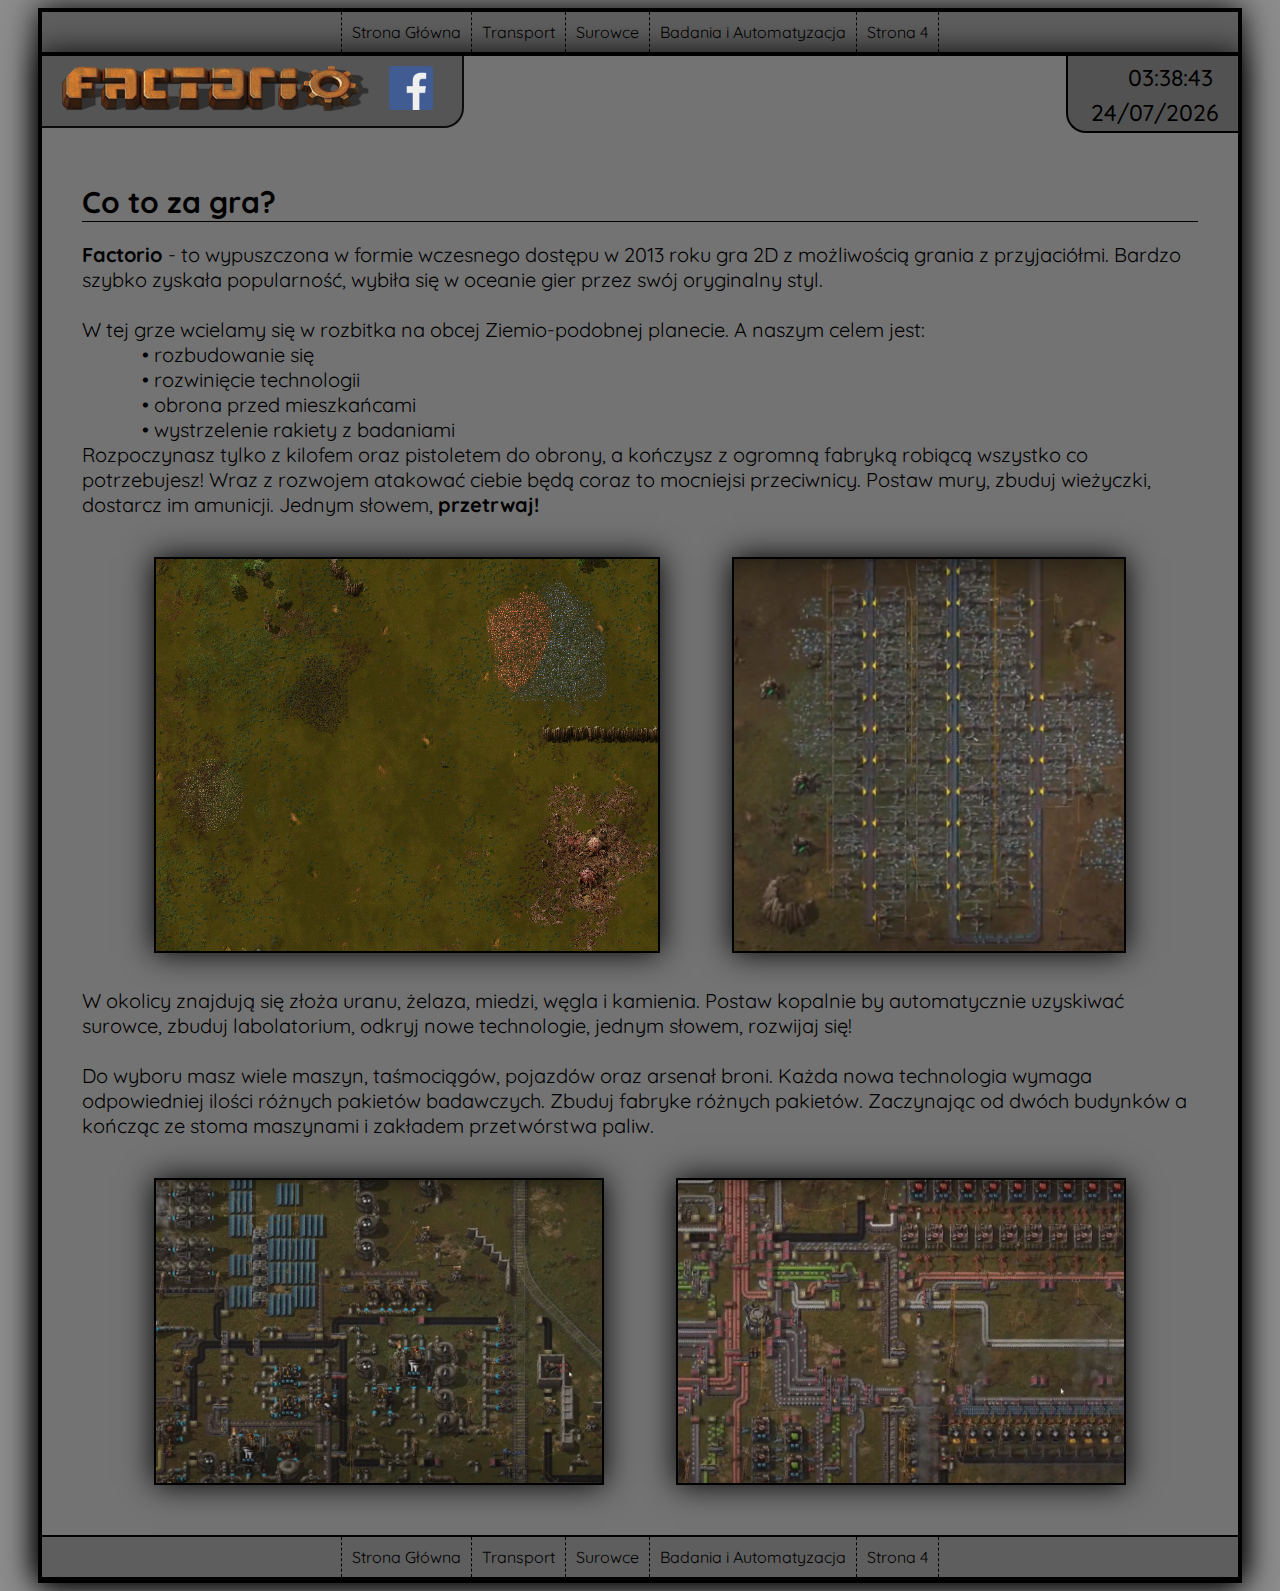
==== Factorioo/index.html @ d5df3753 "Factorioo" ====
<!DOCTYPE html>
<html lang="en">

<head>

  <meta charset="utf-8">
  <link rel="icon" href="/shared/factorio.png">
  <link rel="stylesheet" href="/shared/css.css" type="text/css" />
  <link rel="preconnect" href="https://fonts.gstatic.com">
  <link href="https://fonts.googleapis.com/css2?family=Advent+Pro&display=swap" rel="stylesheet">
  <link href="https://fonts.googleapis.com/css2?family=Quicksand:wght@500&display=swap" rel="stylesheet">
  <script src="/scripty/skrypty.js"></script>
  <title>
    Factopedia
  </title>
</head>

<body onload="zegarekjs();">
  <div id="wladca">
    <!-- <div id="invis"></div> -->
    <div id="obejmenu">
      <div id="menu">
        <!-- <div id="pusty"></div> -->
        <a href="./index.html">
          <div id="link1" class="option" draggable="false">Strona Główna</div>
        </a>
        <a href="./s1/s1.html">
          <div id="link2" class="option" draggable="false">Transport</div>
        </a>
        <a href="./s2/s2.html">
          <div id="link3" class="option" draggable="false">Surowce</div>
        </a>
        <a href="./s3/s3.html">
          <div id="link4" class="option" draggable="false">Badania i Automatyzacja</div>
        </a>
        <a href="./s4/s4.html">
          <div id="link5" class="option" draggable="false">Strona 4</div>
        </a>
        <div style="clear:both"> </div>
      </div>
    </div>

    <div id="container">

      <div id="tbarzegar">

        <div id="topbar">
          <div id="topbarl">
            <a href="https://www.factorio.com" draggable="false">
            <img src="./shared/factorio_logo.png" class="logopng" draggable="false"> </a>
          </div>
          <div id="topbarr">
            <a href="https://www.facebook.com/Factorio" draggable="false">
              <img src="./shared/facebooklogo.png" width=60% class="logopng" draggable="false"></a>
          </div>
        </div>

        <div id="zegar">
          <div id="zegarczas"></div>
          <div id="zegardata"></div>
        </div>

      </div>

      <div id="obejtekst">
        <div id="tresc">

          <h1> Co to za gra? </h1>
          <div id="tekstprzedg1">
          <b> Factorio </b>- to wypuszczona w formie
          wczesnego dostępu w 2013 roku gra 2D z możliwością grania z przyjaciółmi.
          Bardzo szybko zyskała popularność, wybiła się w oceanie gier przez
          swój oryginalny styl.

          <br><br>
          W tej grze wcielamy się w rozbitka na obcej
          Ziemio-podobnej planecie. A naszym celem jest: <br>
          <a class="listctzg">•</a> rozbudowanie się <br>
          <a class="listctzg">•</a> rozwinięcie technologii <br>
          <a class="listctzg">•</a> obrona przed mieszkańcami <br>
          <a class="listctzg">•</a> wystrzelenie rakiety z badaniami<br>
          Rozpoczynasz tylko z kilofem oraz pistoletem do obrony,
          a kończysz z ogromną fabryką robiącą wszystko co potrzebujesz!
          Wraz z rozwojem atakować ciebie będą coraz to mocniejsi przeciwnicy.
          Postaw mury, zbuduj wieżyczki, dostarcz im amunicji. Jednym słowem, <b> przetrwaj! </b>
        </div>

          <div id="galery1">
            <img src="/main/Mapa.png" class="mapapng" id="endgame1png" width="45%" draggable="false">
            <img src="./main/Mapa2.png" class="mapapng" id="endgame2png" width="35%" draggable="false">
          </div>
          <div id="tekstmieg1">

          W okolicy znajdują się złoża uranu, żelaza, miedzi, węgla i kamienia.
          Postaw kopalnie by automatycznie uzyskiwać surowce, zbuduj labolatorium,
          odkryj nowe technologie, jednym słowem, rozwijaj się!
          <br><br>
          Do wyboru masz wiele maszyn, taśmociągów, pojazdów oraz arsenał broni.
          Każda nowa technologia wymaga odpowiedniej ilości różnych pakietów badawczych.
          Zbuduj fabryke różnych pakietów. Zaczynając od dwóch budynków a kończąc ze stoma maszynami
          i zakładem przetwórstwa paliw.

        </div>
          <div id="galery1">
            <img src="./main/Endgame1.png" class="endgamegalerypng" id="endgame1png" width="40%" draggable="false">
            <img src="./main/Endgame2.png" class="endgamegalerypng" id="endgame2png" width="40%" draggable="false">
          </div>
          <br><br>

        </div>
      </div>
        <!-- <div id="sidebarR">
            <img class="obrazsbR" src="wiki1/wiki_ddl12.jpg">
            <div id="tekstsbR">
              Gwiazda jest niebieska <br>
            <b> Staty: </b><br>
              ostrość: 200 pkt <br>
              cięcie: 200 pkt <br>
            </div>
          </div> -->
      <!-- <div id="galery">
          <img src="player.png" class="playerpng" width=10%>
          <img src="enemy.png" class="enemypng" width=25%>
          <!-- <img src="" class="">
          <img src="" class=""> -->
      <div id="obejmenubot">
        <div id="menubot">
          <a href="./index.html">
            <div id="link1" class="optionbot">Strona Główna</div>
          </a>
          <a href="./s1/s1.html">
            <div id="link2" class="optionbot">Transport</div>
          </a>
          <a href="./s2/s2.html">
            <div id="link3" class="optionbot">Surowce</div>
          </a>
          <a href="./s3/s3.html">
            <div id="link4" class="optionbot">Badania i Automatyzacja</div>
          </a>
          <a href="./s4/s4.html">
            <div id="link5" class="optionbot">Strona 4</div>
          </a>
        </div>
      </div>
    </div>
  </div>
</body>

</html>
---- shared/css.css ----
body {
  background-color: #8C8C8C;
  font-family: Quicksand;
  transition: 0.6s;
  display: flex;
  justify-content: center;
  cursor: url("http://www.rw-designer.com/cursor-view/28782.png"), default;
}

#wladca {
  background-color: #737373;
  width: 1200px;
  border: 2px solid #000000;
  box-shadow: 0 0 30px #000000;
}

#container {
  transition: 0.6s;
  border: 2px solid #000000;
  box-shadow: 0 0 30px #000000;
}

#obejtekst {
  display: flex;
  align-content: space-between;
  flex-flow: wrap row;
  min-height: 100%;
}

#tresc {
  padding-right: 20px;
  padding-left: 20px;
  padding-top: 30px;
  font-size: 20px;
  color: black;
  margin-left: 20px;
  margin-right: 20px;
  text-align: left;
}

h1 {
  border-bottom: 1.5px solid #000000;
  font-size: 30px;
}

#obejmenu {}

#menu {
  justify-content: center;
  white-space: nowrap;
  background-color: #5E5E5E;
  transition: 0.6s linear;
  font-size: 30;
  color: #000000;
  border: 2px solid #000000;
  display: flex;
  /* margin-top: 20px; */
}

.option {
  transition: 0.6s;
  padding-left: 10px;
  padding-right: 10px;
  border: 1.5px #000000;
  border-style: hidden dashed hidden hidden;
  padding-bottom: 10px;
  padding-top: 10px;
  text-align: center;
}

.option:hover {
  cursor: url("http://www.rw-designer.com/cursor-view/28792.png"), pointer;
  background-color: #858585;
  box-shadow: 0 0 20px #858585;
  border-left: 1.5px dashed #000000;
  transform: scale(1.1, 1.1);
  text-transform: scale(1.6, 1.6);
  z-index: 3;
}

div#link1 {
  border-left: 1.5px dashed #000000;
}

.option:active {
  transition: 0.6s;
  background-color: #5E5E5E;
  user-select: none;
  cursor: grabbing;
  box-shadow: 2px 8px 40px #5E5E5E;
  transform: scale(1.05, 1.05);
}

#tbarzegar {
  display: flex;
  justify-content: space-between;
}

#zegar {
  cursor: url("http://www.rw-designer.com/cursor-view/28793.png"), auto;
  border-bottom-left-radius: 20px;
  background-color: #525252;
  height: 75px;
  width: 150px;
  border: 2px #000000;
  font-size: 23px;
  border-style: hidden hidden solid solid;
  display: flex;
  padding-right: 20px;
  flex-flow: row wrap;
  align-items: space-around;
  justify-content: flex-end;
}

#zegardata {
  height: 3ex;
  text-align: justify;
  font-weight: 500;
}

#zegarczas {
  font-weight: 500;
  text-align: justify;
  padding-right: 5px;
  padding-top: 7px;
  height: 3ex;
}

#topbar {
  border-bottom-right-radius: 20px;
  height: 70px;
  background-color: #525252;
  z-index: 2;
  opacity: 0.89;
  width: 420px;
  min-width: 420px;
  border: 2px #000000;
  border-style: hidden solid solid hidden;
  display: flex;
  justify-content: space-between;
}

#topbarl {
  padding-left: 20px;
}

#topbarr {
  padding-left: 20px;
}

#obejmenubot {
  z-index: 2;
}

#menubot {
  background-color: #5E5E5E;
  transition: 0.6s;
  font-size: 20;
  color: #000000;
  border: 2px #000000;
  border-style: solid hidden;
  display: flex;
  justify-content: center;
  align-content: flex-end;
}

.optionbot {
  transition: 0.6s;
  padding-left: 10px;
  padding-right: 10px;
  border: 1.5px #000000;
  border-style: hidden dashed hidden hidden;
  padding-bottom: 10px;
  padding-top: 10px;
  text-align: center;
}

.optionbot:hover {
  cursor: url("http://www.rw-designer.com/cursor-view/28792.png"), pointer;
  background-color: #858585;
  box-shadow: 0 0 20px #858585;
  border-left: 1.5px dashed #000000;
  transform: scale(1.1, 1.1);
  text-transform: scale(1.6, 1.6);
  z-index: 3;
}

div#link1 {
  border-left: 1.5px dashed #000000;
}

.optionbot:active {
  transition: 0.6s;
  background-color: #5E5E5E;
  user-select: none;
  cursor: grabbing;
  box-shadow: 2px 8px 40px #5E5E5E;
  transform: scale(1.05, 1.05);
}

.logopng {
  padding-top: 10px;
  transition: 0.6s;
}

.logopng:hover {
  transform: scale(1.1);
  cursor: url("http://www.rw-designer.com/cursor-view/28792.png"), pointer;
}

.listctzg {
  padding-left: 60px;
}


.mapapng {
  transition: 0.6s;
  border: 2px solid #000000;
  box-shadow: 0 0 30px #000000;
}

.mapapng:hover {
  transform: scale(1.5);
}

.mapapng:active {
  transform: scale(2);
}

#galery1 {
  display: flex;
  justify-content: space-evenly;
}

.endgamegalerypng {
  transition: 0.6s;
  border: 2px solid #000000;
  box-shadow: 0 0 30px #000000;
  z-index: 1;
}

#endgame1png:hover {
  transform: translate(30%, -20%) scale(1.2);
  z-index: 4
}

#endgame1png:active {
  transform: translate(30%, -20%) scale(1.5);
  z-index: 5
}

#endgame2png:hover {
  transform: translate(-30%, -20%) scale(1.2);
  z-index: 4
}

#endgame2png:active {
  transform: translate(-30%, -20%) scale(1.5);
  z-index: 5
}

#tekstprzedg1 {
  padding-bottom: 40px
}

#tekstmieg1 {
  padding-top: 35px;
  padding-bottom: 40px;
}

/* Koniec index.html */
/* s1.html */

h2 {
  text-decoration: underline;
}

.column {
  float: left;
  text-align: center;
  width: 15%;
  padding: 10px;
}

.column img {
  transition: 0.6s;
  border: 2px solid #000000;
  box-shadow: 0 0 30px #000000;
  margin-top: 10px;
  opacity: 0.8;
  cursor: pointer;
}

.column img:hover {
  transform: scale(1.1);
  opacity: 1;
}

.top {
  display:flex;
  justify-content: center;
}
.top:after {
  content: " ";
  display: table;
  clear: both;
}

.galerytransportfsimg {
  position: relative;
  display: block;
  text-align: center;
}

#fspng {
  height: 0;
  visibility: hidden;
  transition: 0.6s;
  width: 60%;
  border: 2px solid #000000;
  box-shadow: 0 0 30px #000000;
}

#tekstpng {
  position: relative;
  padding: 20px;
  margin-left: 15%;
  text-align: left;
}

#beltalt {
  visibility: hidden;
  height:0px;
}

#caralt {
  visibility: hidden;
  height:0px;
}

#trainalt {
  visibility: hidden;
  height:0px;
}

#dronalt {
  visibility: hidden;
  height:0px;
}

#tekstpfs {
  padding-left: 10%;
  padding-top: 30px;
  padding-bottom: 50px;
  display: flex;
  flex-flow: row wrap;
  align-content: center;
  width: auto;
}

.tekstpfs1 {
  padding-bottom:40px;
}
.Labgif1 {

}
.Labgif {
  transition: 0.6s;
  width: 60%;
  border: 2px solid #000000;
  box-shadow: 0 0 30px #000000;
  margin-left:20%;
}
.Labgif:hover {
  transform: scale(1.2);
}
.Labgif:active {

}
/* Koniec s1.html */
/* s2.html */

#galerys2 {
  padding-top: 20px;
  padding-left: 50px;
  justify-content: center;
  text-align:center;
}

#OreGif {
  transition: 0.6s;
  border: 2px solid #000000;
  box-shadow: 0 0 30px #000000;
}

.piecgif {
  text-align:center;
  transform: translate(0, -60px);
}


/* Koniec s2.html */
/* linki i scrollbar */
a:link {
  color: #000000;
  text-decoration: none;
}

a:visited {
  color: #000000;
  text-decoration: none;
}

a:hover {
  color: #000000;
  text-decoration: none;
}

a:active {
  color: #000000;
  text-decoration: none;
}

::-webkit-scrollbar {
  width: 8px;
  height: 8px;
}

::-webkit-scrollbar-button {
  width: 0px;
  height: 0px;
}

::-webkit-scrollbar-thumb {
  background: #000000;
  border: 0px none #ffffff;
  border-radius: 100px;
}

::-webkit-scrollbar-thumb:hover {
  background: #ffffff;
}

::-webkit-scrollbar-thumb:active {
  background: #000000;
}

::-webkit-scrollbar-track {
  background: #666666;
  border: 0px none #ffffff;
  border-radius: 6px;
}

::-webkit-scrollbar-track:hover {
  background: #666666;
}

::-webkit-scrollbar-track:active {
  background: #333333;
}

::-webkit-scrollbar-corner {
  background: transparent;
}
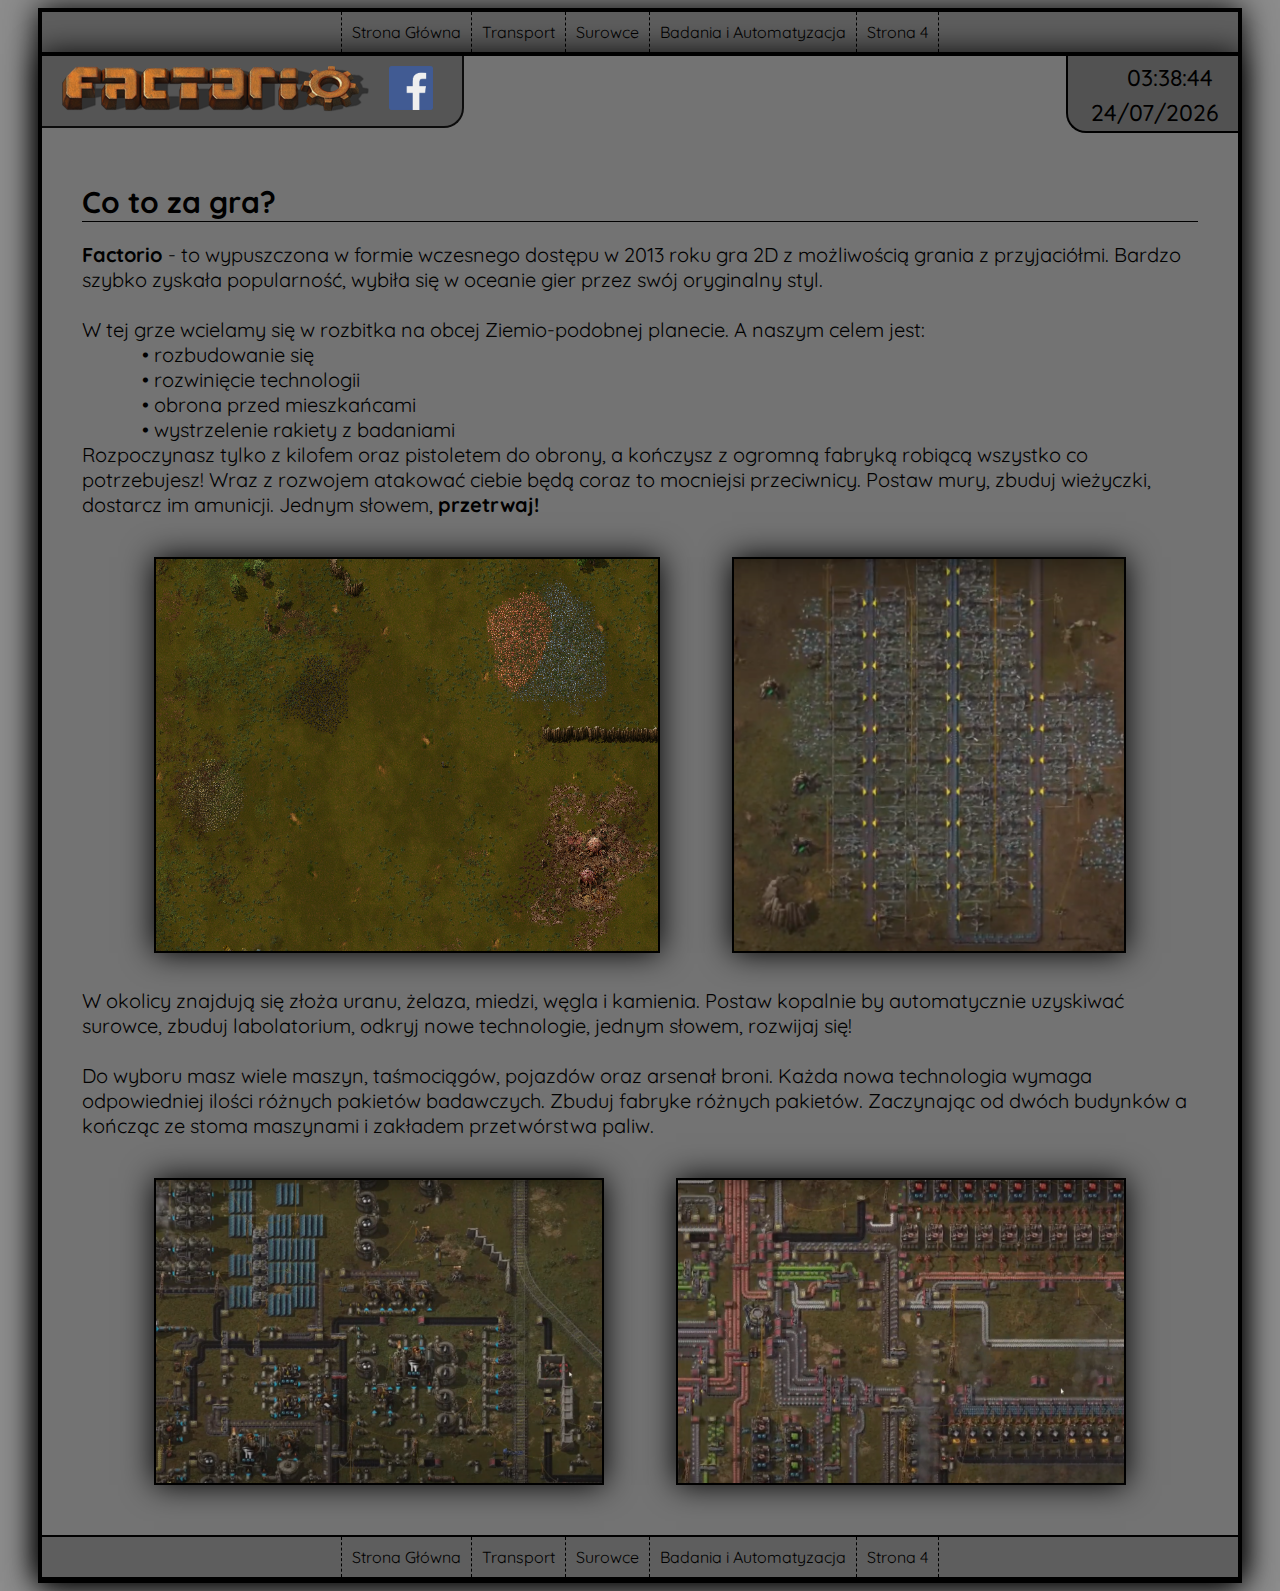
==== commit f68f001a: "Factorioo" ====
--- a/Factorioo/index.html
+++ b/Factorioo/index.html
@@ -5,7 +5,7 @@
 
   <meta charset="utf-8">
   <link rel="icon" href="/shared/factorio.png">
-  <link rel="stylesheet" href="/shared/css.css" type="text/css" />
+  <link rel="stylesheet" href="./shared/css.css" type="text/css" />
   <link rel="preconnect" href="https://fonts.gstatic.com">
   <link href="https://fonts.googleapis.com/css2?family=Advent+Pro&display=swap" rel="stylesheet">
   <link href="https://fonts.googleapis.com/css2?family=Quicksand:wght@500&display=swap" rel="stylesheet">
@@ -86,7 +86,7 @@
         </div>
 
           <div id="galery1">
-            <img src="/main/Mapa.png" class="mapapng" id="endgame1png" width="45%" draggable="false">
+            <img src="./main/Mapa.png" class="mapapng" id="endgame1png" width="45%" draggable="false">
             <img src="./main/Mapa2.png" class="mapapng" id="endgame2png" width="35%" draggable="false">
           </div>
           <div id="tekstmieg1">
--- a/Factorioo/shared/css.css
+++ b/Factorioo/shared/css.css
@@ -0,0 +1,489 @@
+body {
+  background-color: #8C8C8C;
+  font-family: Quicksand;
+  transition: 0.6s;
+  display: flex;
+  justify-content: center;
+  cursor: url("/shared/cursordef.png"), default;
+}
+
+#wladca {
+  background-color: #737373;
+  width: 1200px;
+  border: 2px solid #000000;
+  box-shadow: 0 0 30px #000000;
+}
+
+#container {
+  transition: 0.6s;
+  border: 2px solid #000000;
+  box-shadow: 0 0 30px #000000;
+}
+
+#obejtekst {
+  display: flex;
+  align-content: space-between;
+  flex-flow: wrap row;
+  min-height: 100%;
+}
+
+#tresc {
+  padding-right: 20px;
+  padding-left: 20px;
+  padding-top: 30px;
+  font-size: 20px;
+  color: black;
+  margin-left: 20px;
+  margin-right: 20px;
+  text-align: left;
+}
+
+h1 {
+  border-bottom: 1.5px solid #000000;
+  font-size: 30px;
+}
+
+#obejmenu {}
+
+#menu {
+  justify-content: center;
+  white-space: nowrap;
+  background-color: #5E5E5E;
+  transition: 0.6s linear;
+  font-size: 30;
+  color: #000000;
+  border: 2px solid #000000;
+  display: flex;
+  /* margin-top: 20px; */
+}
+
+.option {
+  transition: 0.6s;
+  padding-left: 10px;
+  padding-right: 10px;
+  border: 1.5px #000000;
+  border-style: hidden dashed hidden hidden;
+  padding-bottom: 10px;
+  padding-top: 10px;
+  text-align: center;
+}
+
+.option:hover {
+  cursor: url("/shared/cursorsel.png"), pointer;
+  background-color: #858585;
+  box-shadow: 0 0 20px #858585;
+  border-left: 1.5px dashed #000000;
+  transform: scale(1.1, 1.1);
+  text-transform: scale(1.6, 1.6);
+  z-index: 3;
+}
+
+div#link1 {
+  border-left: 1.5px dashed #000000;
+}
+
+.option:active {
+  transition: 0.6s;
+  background-color: #5E5E5E;
+  user-select: none;
+  cursor: grabbing;
+  box-shadow: 2px 8px 40px #5E5E5E;
+  transform: scale(1.05, 1.05);
+}
+
+#tbarzegar {
+  display: flex;
+  justify-content: space-between;
+}
+
+#zegar {
+  cursor: url("http://www.rw-designer.com/cursor-view/28793.png"), auto;
+  border-bottom-left-radius: 20px;
+  background-color: #525252;
+  height: 75px;
+  width: 150px;
+  border: 2px #000000;
+  font-size: 23px;
+  border-style: hidden hidden solid solid;
+  display: flex;
+  padding-right: 20px;
+  flex-flow: row wrap;
+  align-items: space-around;
+  justify-content: flex-end;
+}
+
+#zegardata {
+  height: 3ex;
+  text-align: justify;
+  font-weight: 500;
+}
+
+#zegarczas {
+  font-weight: 500;
+  text-align: justify;
+  padding-right: 5px;
+  padding-top: 7px;
+  height: 3ex;
+}
+
+#topbar {
+  border-bottom-right-radius: 20px;
+  height: 70px;
+  background-color: #525252;
+  z-index: 2;
+  opacity: 0.89;
+  width: 420px;
+  min-width: 420px;
+  border: 2px #000000;
+  border-style: hidden solid solid hidden;
+  display: flex;
+  justify-content: space-between;
+}
+
+#topbarl {
+  padding-left: 20px;
+}
+
+#topbarr {
+  padding-left: 20px;
+}
+
+#obejmenubot {
+  z-index: 2;
+}
+
+#menubot {
+  background-color: #5E5E5E;
+  transition: 0.6s;
+  font-size: 20;
+  color: #000000;
+  border: 2px #000000;
+  border-style: solid hidden;
+  display: flex;
+  justify-content: center;
+  align-content: flex-end;
+}
+
+.optionbot {
+  transition: 0.6s;
+  padding-left: 10px;
+  padding-right: 10px;
+  border: 1.5px #000000;
+  border-style: hidden dashed hidden hidden;
+  padding-bottom: 10px;
+  padding-top: 10px;
+  text-align: center;
+}
+
+.optionbot:hover {
+  cursor: url("/shared/cursorsel.png"), pointer;
+  background-color: #858585;
+  box-shadow: 0 0 20px #858585;
+  border-left: 1.5px dashed #000000;
+  transform: scale(1.1, 1.1);
+  text-transform: scale(1.6, 1.6);
+  z-index: 3;
+}
+
+div#link1 {
+  border-left: 1.5px dashed #000000;
+}
+
+.optionbot:active {
+  transition: 0.6s;
+  background-color: #5E5E5E;
+  user-select: none;
+  cursor: grabbing;
+  box-shadow: 2px 8px 40px #5E5E5E;
+  transform: scale(1.05, 1.05);
+}
+
+.logopng {
+  padding-top: 10px;
+  transition: 0.6s;
+}
+
+.logopng:hover {
+  transform: scale(1.1);
+  cursor: url("/shared/cursorsel.png"), pointer;
+}
+
+.listctzg {
+  padding-left: 60px;
+}
+
+
+.mapapng {
+  transition: 0.6s;
+  border: 2px solid #000000;
+  box-shadow: 0 0 30px #000000;
+}
+
+.mapapng:hover {
+  transform: scale(1.5);
+}
+
+.mapapng:active {
+  transform: scale(2);
+}
+
+#galery1 {
+  display: flex;
+  justify-content: space-evenly;
+}
+
+.endgamegalerypng {
+  transition: 0.6s;
+  border: 2px solid #000000;
+  box-shadow: 0 0 30px #000000;
+  z-index: 1;
+}
+
+#endgame1png:hover {
+  transform: translate(30%, -20%) scale(1.2);
+  z-index: 4
+}
+
+#endgame1png:active {
+  transform: translate(30%, -20%) scale(1.5);
+  z-index: 5
+}
+
+#endgame2png:hover {
+  transform: translate(-30%, -20%) scale(1.2);
+  z-index: 4
+}
+
+#endgame2png:active {
+  transform: translate(-30%, -20%) scale(1.5);
+  z-index: 5
+}
+
+#tekstprzedg1 {
+  padding-bottom: 40px
+}
+
+#tekstmieg1 {
+  padding-top: 35px;
+  padding-bottom: 40px;
+}
+
+/* Koniec index.html */
+/* s1.html */
+
+h2 {
+  text-decoration: underline;
+}
+
+.column {
+  float: left;
+  text-align: center;
+  width: 15%;
+  padding: 10px;
+}
+
+.column img {
+  transition: 0.6s;
+  border: 2px solid #000000;
+  box-shadow: 0 0 30px #000000;
+  margin-top: 10px;
+  opacity: 0.8;
+  cursor: pointer;
+}
+
+.column img:hover {
+  transform: scale(1.1);
+  opacity: 1;
+}
+
+.top {
+  display:flex;
+  justify-content: center;
+}
+.top:after {
+  content: " ";
+  display: table;
+  clear: both;
+}
+
+.galerytransportfsimg {
+  position: relative;
+  display: block;
+  text-align: center;
+}
+
+#fspng {
+  height: 0;
+  visibility: hidden;
+  transition: 0.6s;
+  width: 60%;
+  border: 2px solid #000000;
+  box-shadow: 0 0 30px #000000;
+}
+
+#tekstpng {
+  position: relative;
+  padding: 20px;
+  margin-left: 15%;
+  text-align: left;
+}
+
+#beltalt {
+  visibility: hidden;
+  height:0px;
+}
+
+#caralt {
+  visibility: hidden;
+  height:0px;
+}
+
+#trainalt {
+  visibility: hidden;
+  height:0px;
+}
+
+#dronalt {
+  visibility: hidden;
+  height:0px;
+}
+
+#tekstpfs {
+  padding-left: 10%;
+  padding-top: 30px;
+  padding-bottom: 50px;
+  display: flex;
+  flex-flow: row wrap;
+  align-content: center;
+  width: auto;
+}
+
+.tekstpfs1 {
+  padding-bottom:40px;
+}
+.Labgif1 {
+
+}
+.Labgif {
+  transition: 0.6s;
+  width: 60%;
+  border: 2px solid #000000;
+  box-shadow: 0 0 30px #000000;
+  margin-left:20%;
+}
+.Labgif:hover {
+  transform: scale(1.2);
+}
+.Labgif:active {
+
+}
+/* Koniec s1.html */
+/* s2.html */
+
+#galerys2 {
+  padding-top: 20px;
+  padding-left: 50px;
+  justify-content: center;
+  text-align:center;
+}
+
+#OreGif {
+  transition: 0.6s;
+  border: 2px solid #000000;
+  box-shadow: 0 0 30px #000000;
+}
+
+.piecgif {
+  text-align:center;
+  transform: translate(0, -60px);
+}
+
+
+/* Koniec s2.html */
+/* s3.html */
+#galerybia1 {
+  display:flex;
+  flex-wrap: wrap;
+  justify-content:center;
+  transition: 0.6s;
+}
+#bia1 {
+  border: 2px solid #000000;
+  box-shadow: 0 0 60px #000000;
+  transition: 0.6s;
+}
+#bia1:hover {
+  transform: scale(1.2)
+}
+
+#bia2 {
+  border: 2px solid #000000;
+  box-shadow: 0 0 60px #000000;
+  transition: 0.6s;
+}
+#bia2:hover{
+  transform: scale(1.2)
+}
+/* Koniec s3.html */
+/* linki i scrollbar */
+a:link {
+  color: #000000;
+  text-decoration: none;
+}
+
+a:visited {
+  color: #000000;
+  text-decoration: none;
+}
+
+a:hover {
+  color: #000000;
+  text-decoration: none;
+}
+
+a:active {
+  color: #000000;
+  text-decoration: none;
+}
+
+::-webkit-scrollbar {
+  width: 8px;
+  height: 8px;
+}
+
+::-webkit-scrollbar-button {
+  width: 0px;
+  height: 0px;
+}
+
+::-webkit-scrollbar-thumb {
+  background: #000000;
+  border: 0px none #ffffff;
+  border-radius: 100px;
+}
+
+::-webkit-scrollbar-thumb:hover {
+  background: #ffffff;
+}
+
+::-webkit-scrollbar-thumb:active {
+  background: #000000;
+}
+
+::-webkit-scrollbar-track {
+  background: #666666;
+  border: 0px none #ffffff;
+  border-radius: 6px;
+}
+
+::-webkit-scrollbar-track:hover {
+  background: #666666;
+}
+
+::-webkit-scrollbar-track:active {
+  background: #333333;
+}
+
+::-webkit-scrollbar-corner {
+  background: transparent;
+}
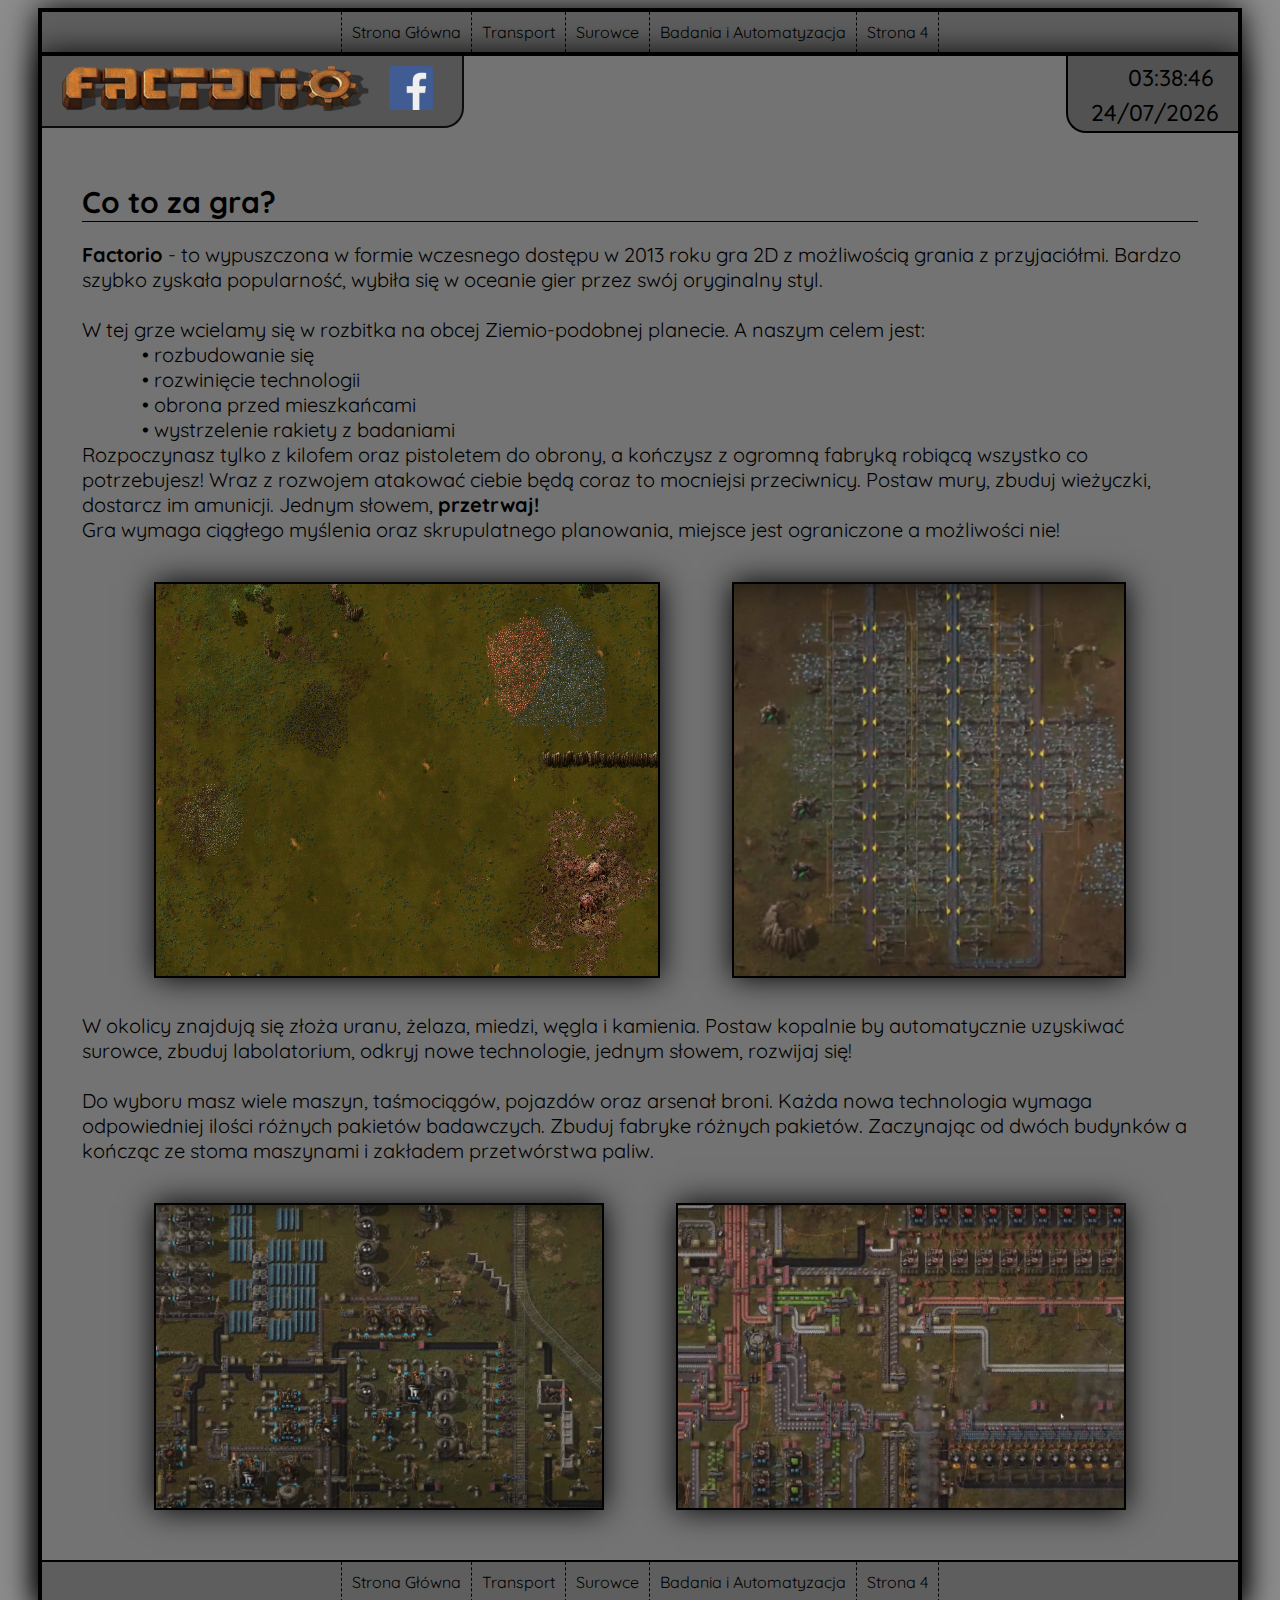
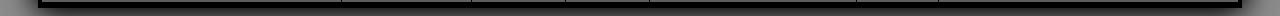
==== commit 0fb15049: "Factorioo" ====
--- a/Factorioo/index.html
+++ b/Factorioo/index.html
@@ -82,7 +82,8 @@
           Rozpoczynasz tylko z kilofem oraz pistoletem do obrony,
           a kończysz z ogromną fabryką robiącą wszystko co potrzebujesz!
           Wraz z rozwojem atakować ciebie będą coraz to mocniejsi przeciwnicy.
-          Postaw mury, zbuduj wieżyczki, dostarcz im amunicji. Jednym słowem, <b> przetrwaj! </b>
+          Postaw mury, zbuduj wieżyczki, dostarcz im amunicji. Jednym słowem, <b> przetrwaj! </b> <br>
+          Gra wymaga ciągłego myślenia oraz skrupulatnego planowania, miejsce jest ograniczone a możliwości nie!
         </div>
 
           <div id="galery1">
--- a/Factorioo/shared/css.css
+++ b/Factorioo/shared/css.css
@@ -401,6 +401,13 @@
 
 /* Koniec s2.html */
 /* s3.html */
+#AssemblyGalery {
+  display:flex;
+  flex-wrap: wrap;
+  justify-content: space-evenly;
+  transition: 0.6s;
+  padding-left:10%;
+}
 #galerybia1 {
   display:flex;
   flex-wrap: wrap;
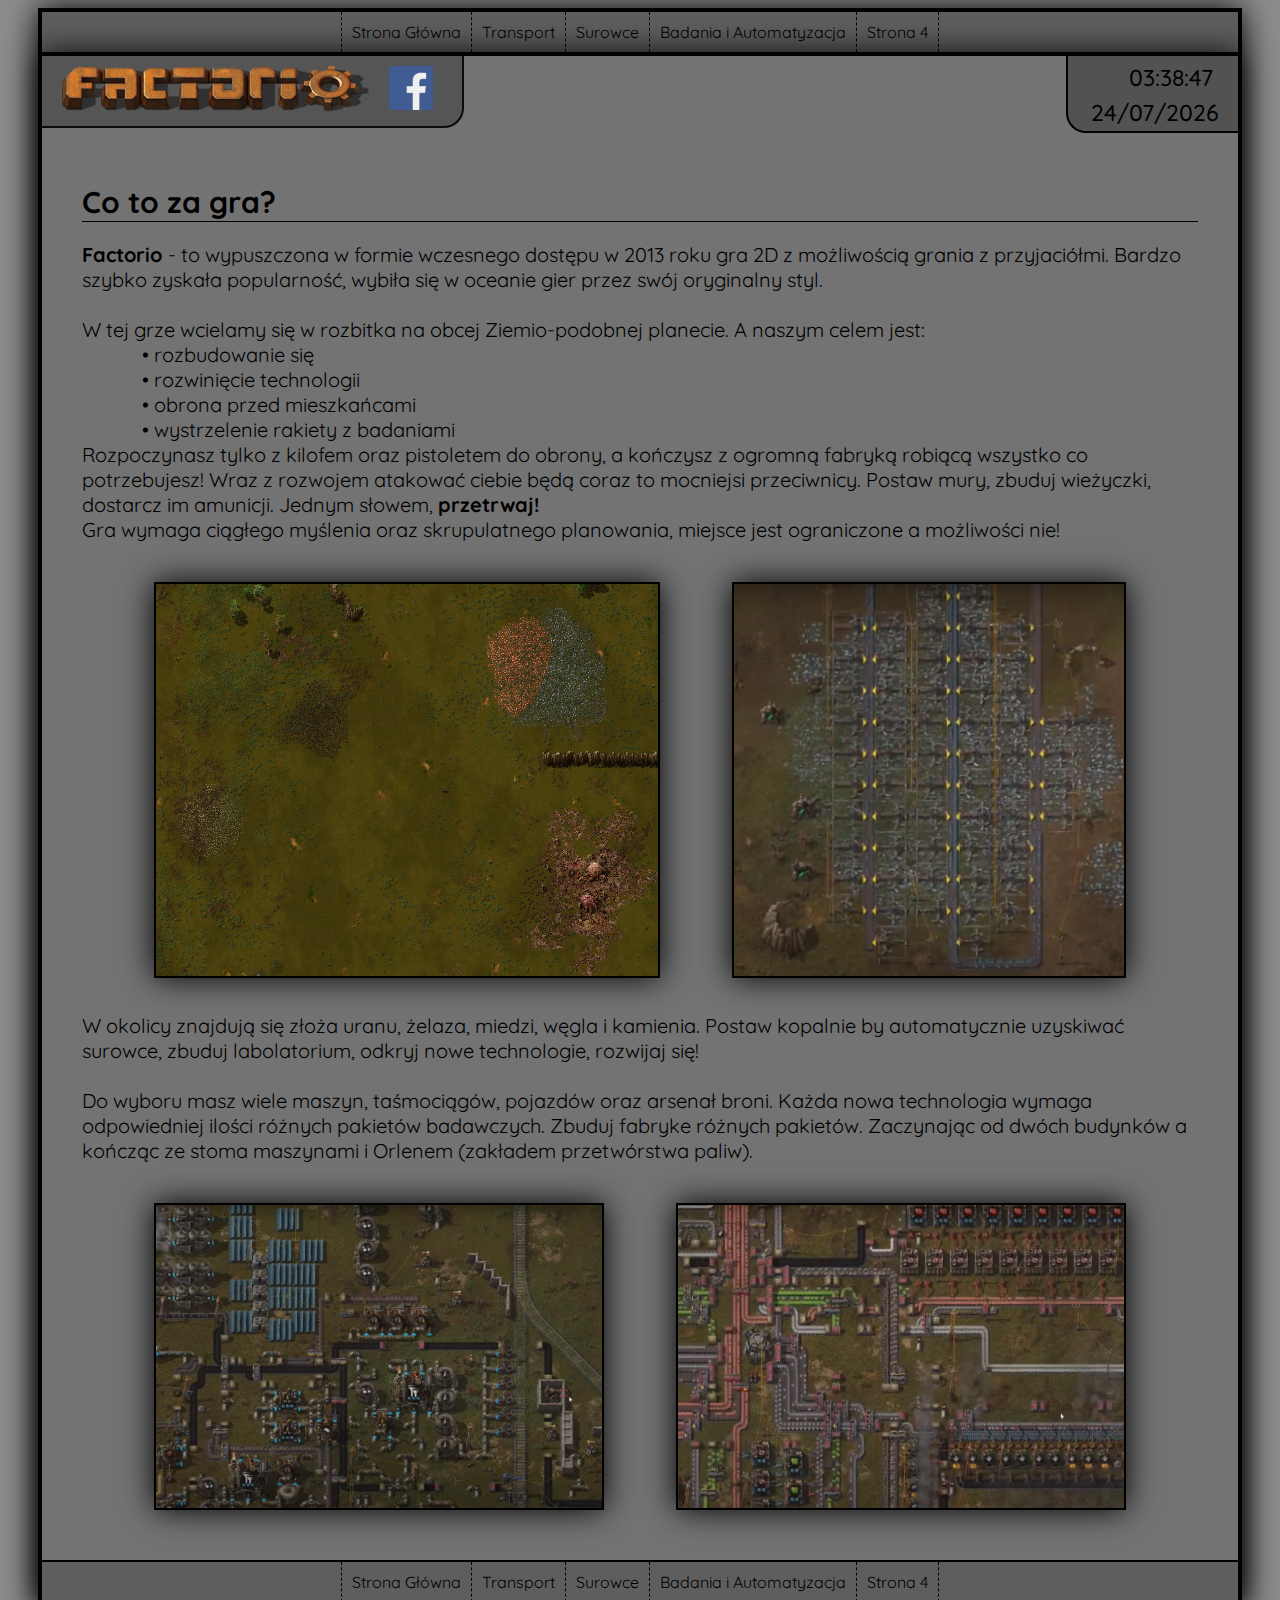
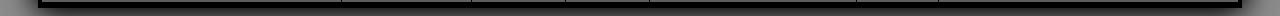
==== commit 8d81361b: "Update index.html" ====
--- a/Factorioo/index.html
+++ b/Factorioo/index.html
@@ -94,12 +94,12 @@
 
           W okolicy znajdują się złoża uranu, żelaza, miedzi, węgla i kamienia.
           Postaw kopalnie by automatycznie uzyskiwać surowce, zbuduj labolatorium,
-          odkryj nowe technologie, jednym słowem, rozwijaj się!
+          odkryj nowe technologie, rozwijaj się!
           <br><br>
           Do wyboru masz wiele maszyn, taśmociągów, pojazdów oraz arsenał broni.
           Każda nowa technologia wymaga odpowiedniej ilości różnych pakietów badawczych.
           Zbuduj fabryke różnych pakietów. Zaczynając od dwóch budynków a kończąc ze stoma maszynami
-          i zakładem przetwórstwa paliw.
+          i Orlenem (zakładem przetwórstwa paliw).
 
         </div>
           <div id="galery1">
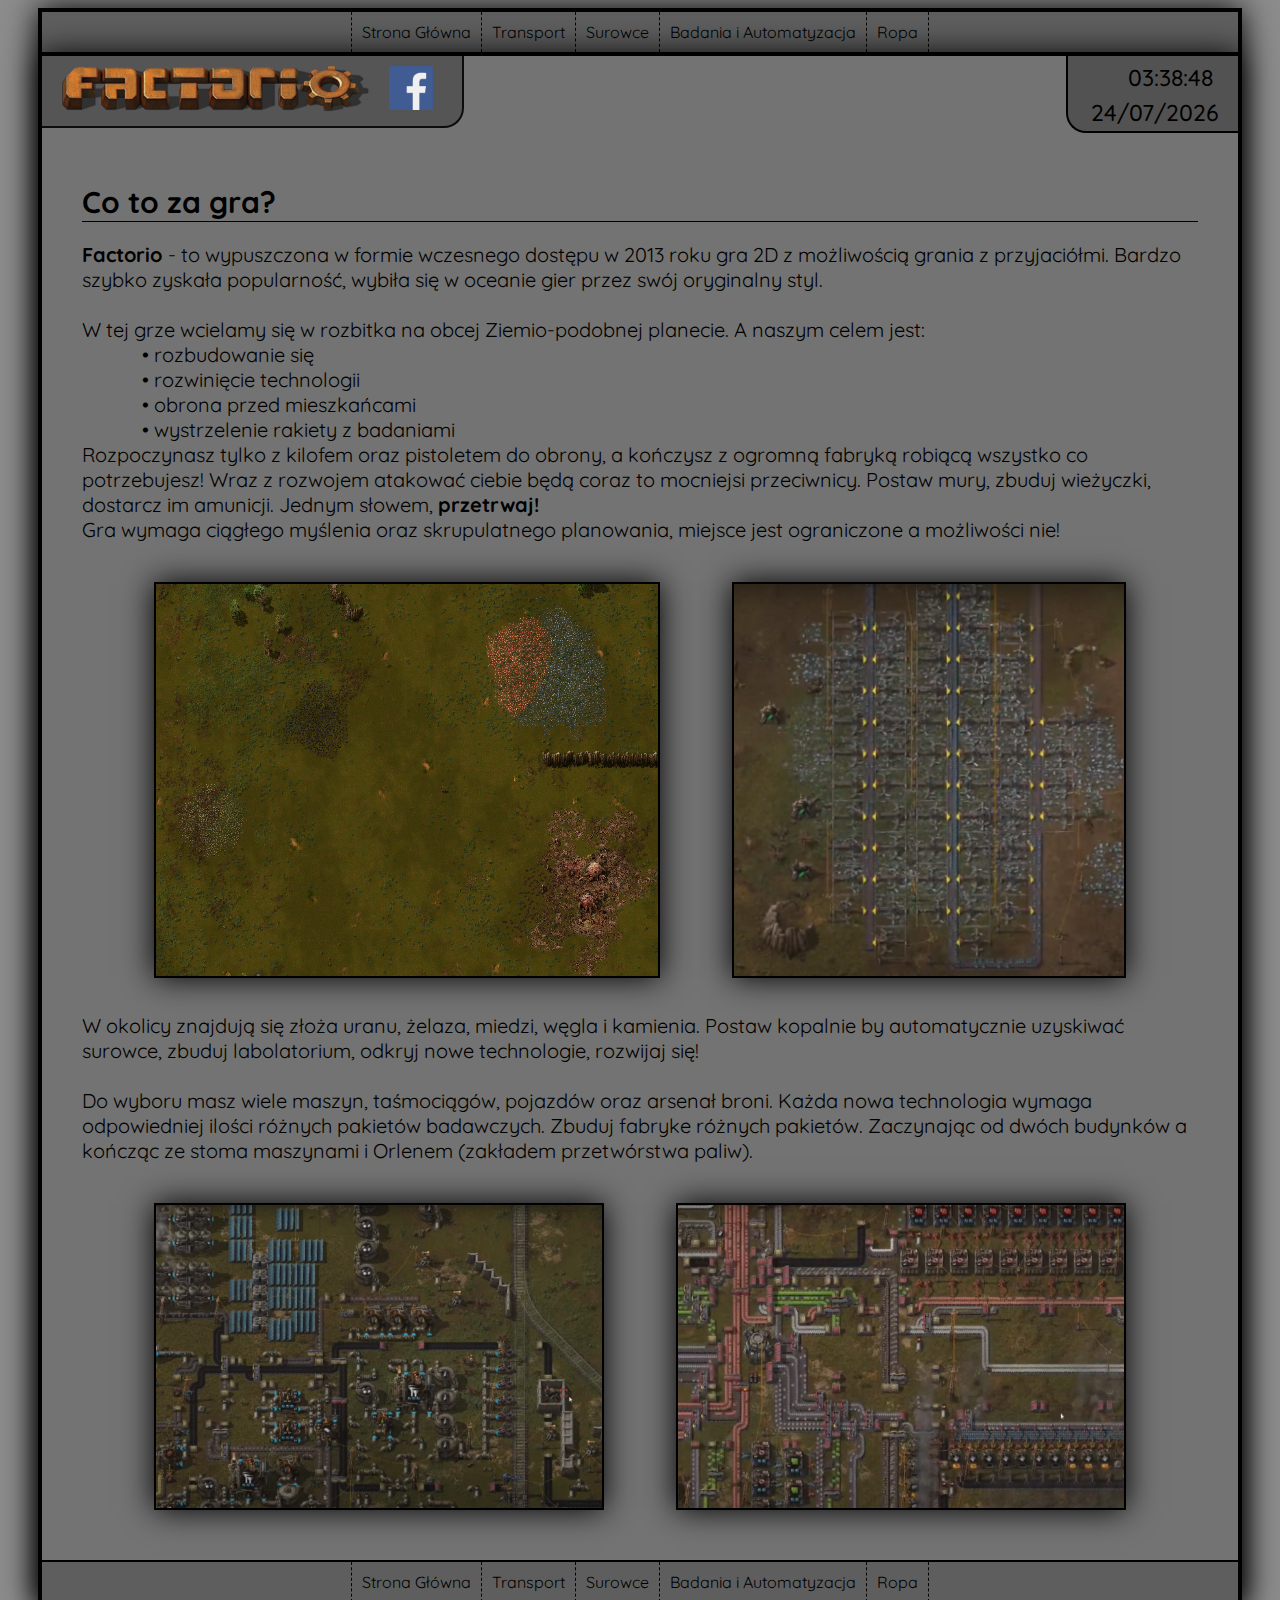
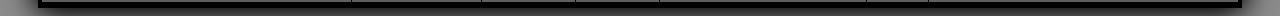
==== commit 0735108c: "Factorioo" ====
--- a/Factorioo/index.html
+++ b/Factorioo/index.html
@@ -34,7 +34,7 @@
           <div id="link4" class="option" draggable="false">Badania i Automatyzacja</div>
         </a>
         <a href="./s4/s4.html">
-          <div id="link5" class="option" draggable="false">Strona 4</div>
+          <div id="link5" class="option" draggable="false">Ropa</div>
         </a>
         <div style="clear:both"> </div>
       </div>
@@ -139,7 +139,7 @@
             <div id="link4" class="optionbot">Badania i Automatyzacja</div>
           </a>
           <a href="./s4/s4.html">
-            <div id="link5" class="optionbot">Strona 4</div>
+            <div id="link5" class="optionbot">Ropa</div>
           </a>
         </div>
       </div>
--- a/Factorioo/shared/css.css
+++ b/Factorioo/shared/css.css
@@ -392,6 +392,9 @@
   border: 2px solid #000000;
   box-shadow: 0 0 30px #000000;
 }
+#OreGif:hover{
+  transform: scale(1.4);
+}
 
 .piecgif {
   text-align:center;
@@ -408,30 +411,47 @@
   transition: 0.6s;
   padding-left:10%;
 }
-#galerybia1 {
+#galerybia {
   display:flex;
   flex-wrap: wrap;
   justify-content:center;
   transition: 0.6s;
 }
-#bia1 {
+#bia {
   border: 2px solid #000000;
   box-shadow: 0 0 60px #000000;
   transition: 0.6s;
 }
-#bia1:hover {
-  transform: scale(1.2)
-}
-
-#bia2 {
+#bia:hover {
+  transform: scale(1.3)
+}
+
+/* #bia2 {
   border: 2px solid #000000;
   box-shadow: 0 0 60px #000000;
   transition: 0.6s;
 }
 #bia2:hover{
-  transform: scale(1.2)
-}
+  transform: scale(1.3)
+} */
 /* Koniec s3.html */
+/* Start s4.html */
+#ropa{
+  border: 2px solid #000000;
+  box-shadow: 0 0 60px #000000;
+  transition: 0.6s;
+}
+#ropa:hover {
+  transform: scale(1.3)
+}
+
+#galeryropa {
+  display:flex;
+  flex-wrap: wrap;
+  justify-content:center;
+  transition: 0.6s;
+}
+/* Koniec s4.html */
 /* linki i scrollbar */
 a:link {
   color: #000000;
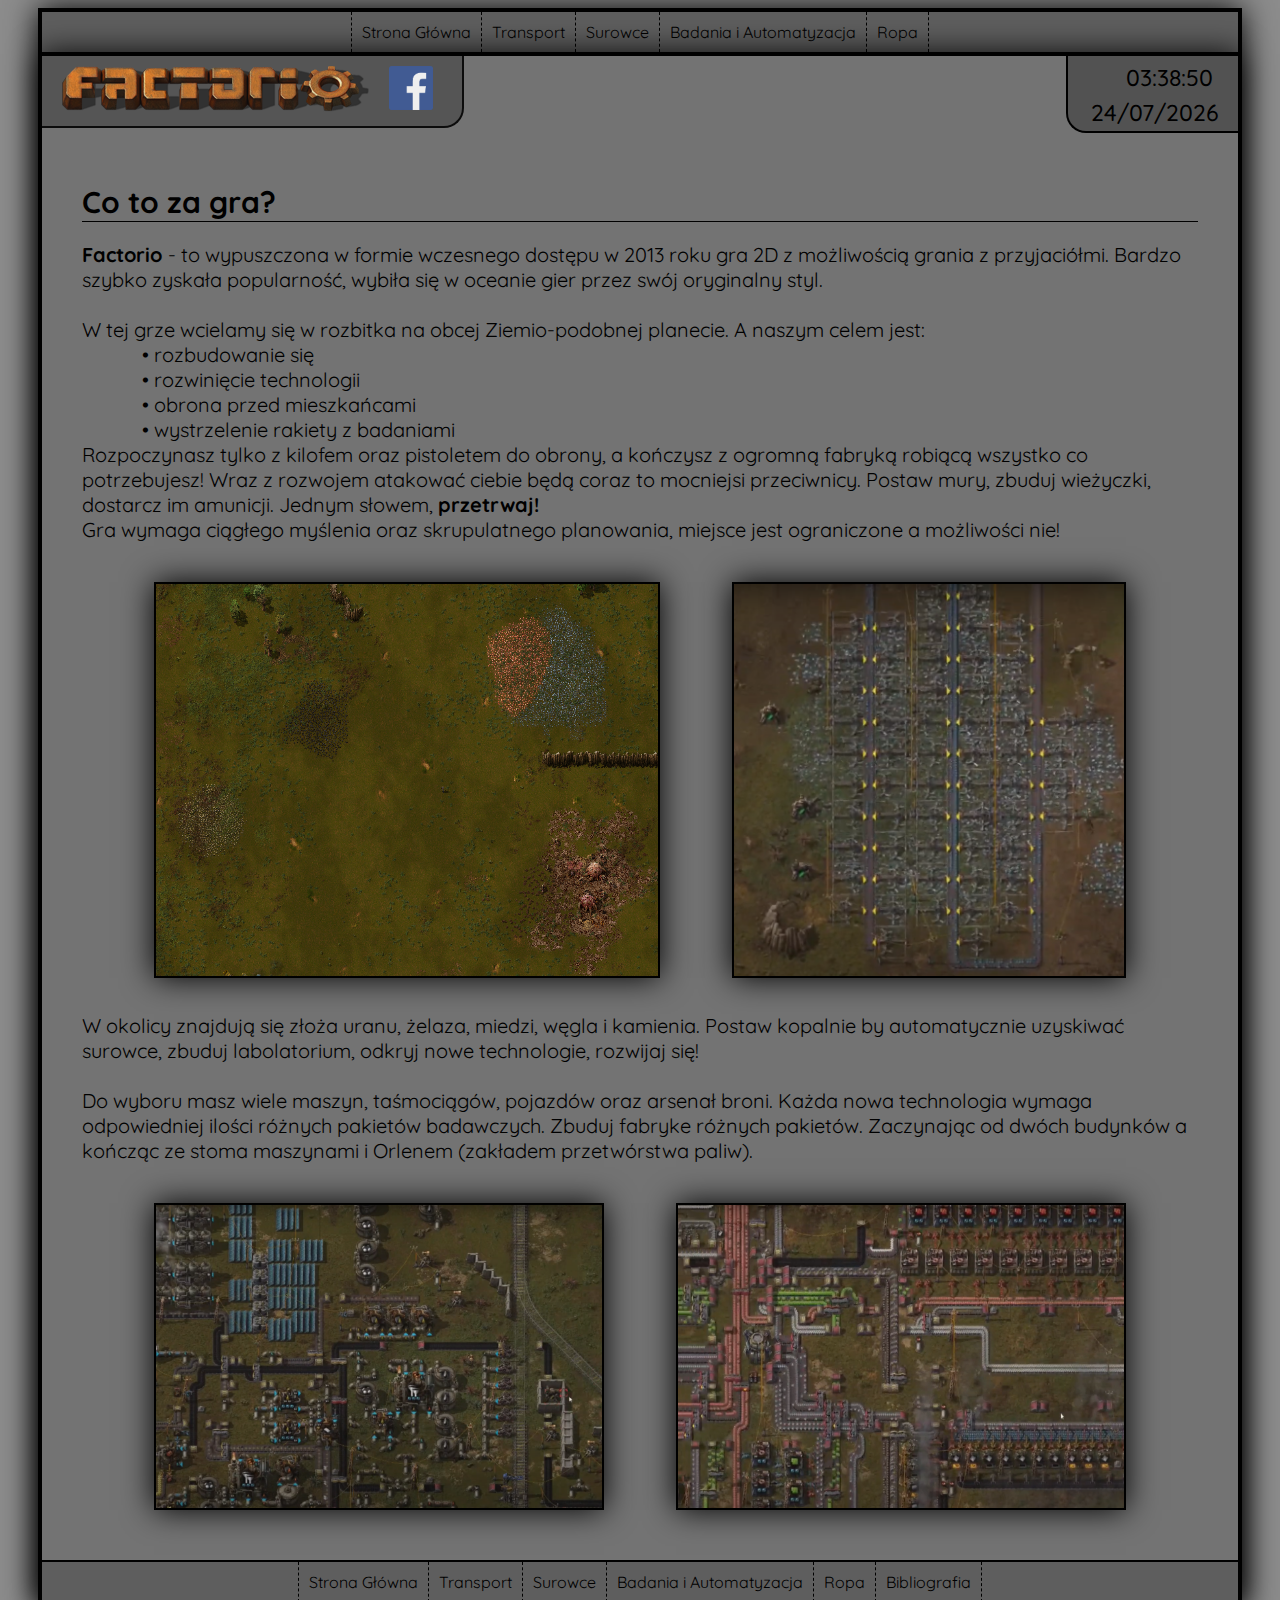
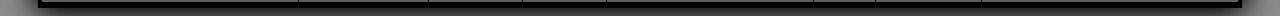
==== commit fd13fe8e: "Factorioo" ====
--- a/Factorioo/index.html
+++ b/Factorioo/index.html
@@ -141,6 +141,9 @@
           <a href="./s4/s4.html">
             <div id="link5" class="optionbot">Ropa</div>
           </a>
+          <a href="./bio/bio.html">
+            <div id="linkbio" class="optionbot">Bibliografia</div>
+          </a>
         </div>
       </div>
     </div>
--- a/Factorioo/shared/css.css
+++ b/Factorioo/shared/css.css
@@ -452,6 +452,11 @@
   transition: 0.6s;
 }
 /* Koniec s4.html */
+/* Start bio.html */
+#biopusty {
+  height: 200px;
+}
+/* Koniec bio.html */
 /* linki i scrollbar */
 a:link {
   color: #000000;
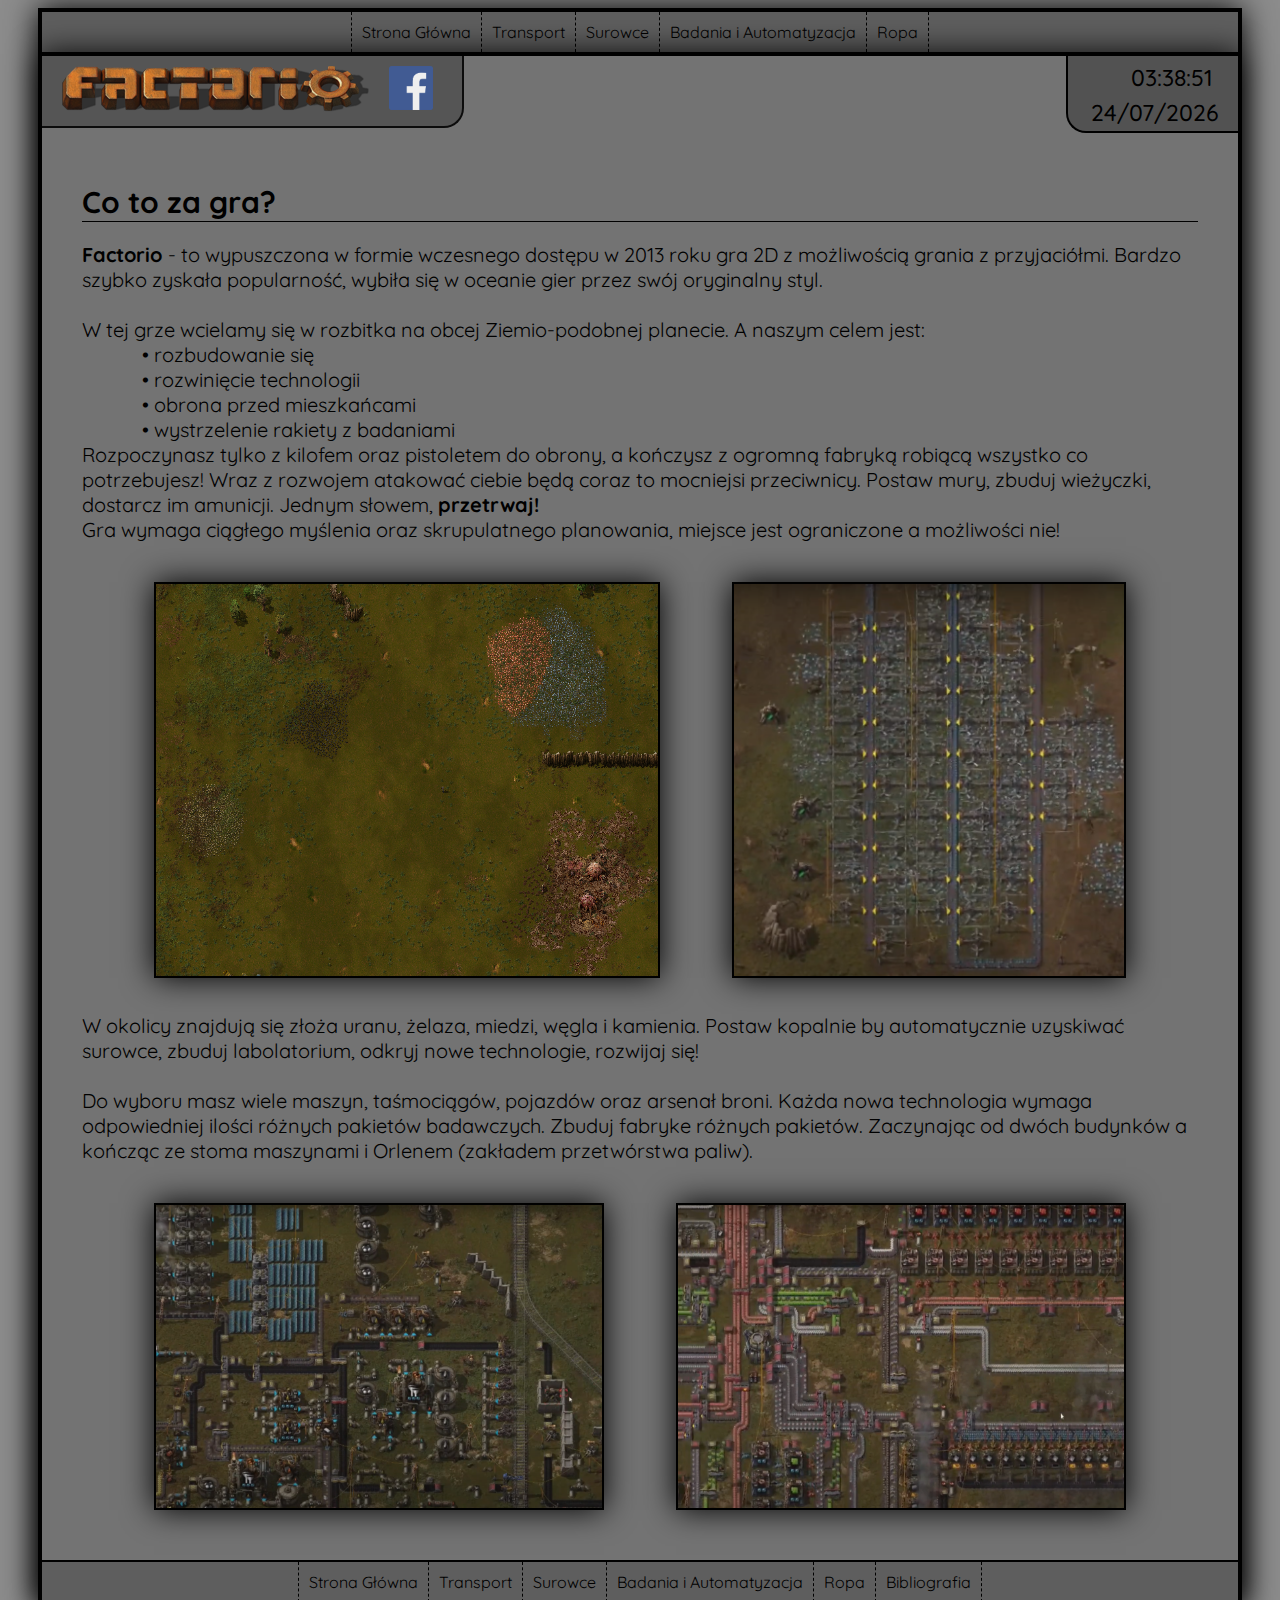
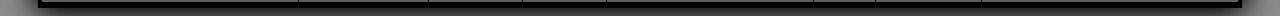
==== commit 7404dd07: "Factorioo" ====
--- a/Factorioo/index.html
+++ b/Factorioo/index.html
@@ -9,7 +9,7 @@
   <link rel="preconnect" href="https://fonts.gstatic.com">
   <link href="https://fonts.googleapis.com/css2?family=Advent+Pro&display=swap" rel="stylesheet">
   <link href="https://fonts.googleapis.com/css2?family=Quicksand:wght@500&display=swap" rel="stylesheet">
-  <script src="/scripty/skrypty.js"></script>
+  <script src="./scripty/skrypty.js"></script>
   <title>
     Factopedia
   </title>
--- a/Factorioo/shared/css.css
+++ b/Factorioo/shared/css.css
@@ -4,7 +4,7 @@
   transition: 0.6s;
   display: flex;
   justify-content: center;
-  cursor: url("/shared/cursordef.png"), default;
+  cursor: url("./cursordef.png"), auto;
 }
 
 #wladca {
@@ -69,7 +69,7 @@
 }
 
 .option:hover {
-  cursor: url("/shared/cursorsel.png"), pointer;
+  cursor: url("./cursorsel.png"), auto;
   background-color: #858585;
   box-shadow: 0 0 20px #858585;
   border-left: 1.5px dashed #000000;
@@ -89,6 +89,7 @@
   cursor: grabbing;
   box-shadow: 2px 8px 40px #5E5E5E;
   transform: scale(1.05, 1.05);
+  cursor: url("./cursorsel.png"), auto;
 }
 
 #tbarzegar {
@@ -176,7 +177,7 @@
 }
 
 .optionbot:hover {
-  cursor: url("/shared/cursorsel.png"), pointer;
+  cursor: url("./cursorsel.png"), auto;
   background-color: #858585;
   box-shadow: 0 0 20px #858585;
   border-left: 1.5px dashed #000000;
@@ -205,7 +206,7 @@
 
 .logopng:hover {
   transform: scale(1.1);
-  cursor: url("/shared/cursorsel.png"), pointer;
+  cursor: url("./cursorsel.png"), auto;
 }
 
 .listctzg {
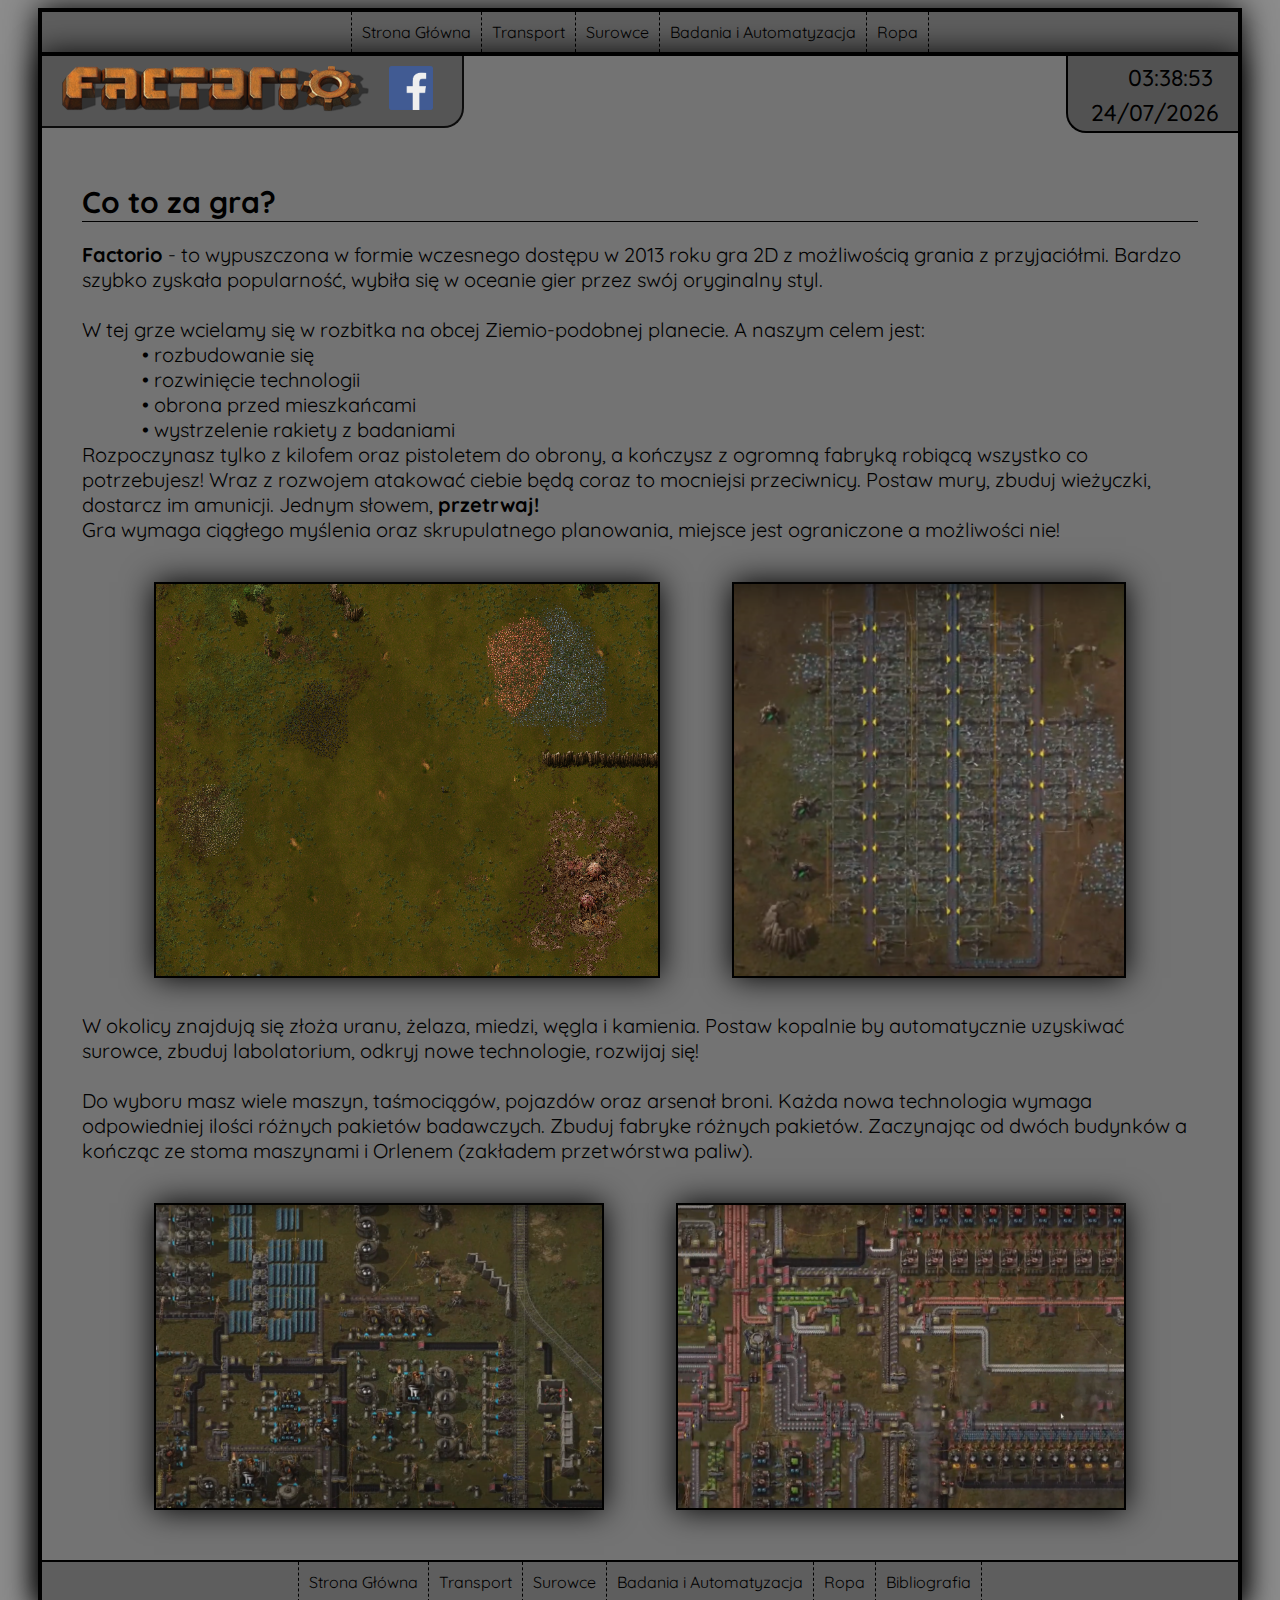
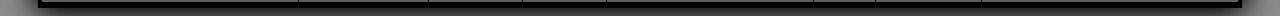
==== commit 769819a8: "Factorioo" ====
--- a/Factorioo/index.html
+++ b/Factorioo/index.html
@@ -110,20 +110,7 @@
 
         </div>
       </div>
-        <!-- <div id="sidebarR">
-            <img class="obrazsbR" src="wiki1/wiki_ddl12.jpg">
-            <div id="tekstsbR">
-              Gwiazda jest niebieska <br>
-            <b> Staty: </b><br>
-              ostrość: 200 pkt <br>
-              cięcie: 200 pkt <br>
-            </div>
-          </div> -->
-      <!-- <div id="galery">
-          <img src="player.png" class="playerpng" width=10%>
-          <img src="enemy.png" class="enemypng" width=25%>
-          <!-- <img src="" class="">
-          <img src="" class=""> -->
+
       <div id="obejmenubot">
         <div id="menubot">
           <a href="./index.html">
--- a/Factorioo/shared/css.css
+++ b/Factorioo/shared/css.css
@@ -1,13 +1,18 @@
+html {
+  cursor: url("./cursordef.png"), default;
+}
+
 body {
   background-color: #8C8C8C;
   font-family: Quicksand;
   transition: 0.6s;
   display: flex;
   justify-content: center;
-  cursor: url("./cursordef.png"), auto;
+  cursor: url("./cursordef.png"), default;
 }
 
 #wladca {
+  cursor: url("./cursordef.png"), default;
   background-color: #737373;
   width: 1200px;
   border: 2px solid #000000;
@@ -83,13 +88,13 @@
 }
 
 .option:active {
+  cursor: url("./cursorsel.png"), auto;
   transition: 0.6s;
   background-color: #5E5E5E;
   user-select: none;
   cursor: grabbing;
   box-shadow: 2px 8px 40px #5E5E5E;
   transform: scale(1.05, 1.05);
-  cursor: url("./cursorsel.png"), auto;
 }
 
 #tbarzegar {
@@ -98,7 +103,7 @@
 }
 
 #zegar {
-  cursor: url("http://www.rw-designer.com/cursor-view/28793.png"), auto;
+  cursor: url("./cursorwait.png"), auto;
   border-bottom-left-radius: 20px;
   background-color: #525252;
   height: 75px;
@@ -183,7 +188,6 @@
   border-left: 1.5px dashed #000000;
   transform: scale(1.1, 1.1);
   text-transform: scale(1.6, 1.6);
-  z-index: 3;
 }
 
 div#link1 {
@@ -241,6 +245,7 @@
 }
 
 #endgame1png:hover {
+  cursor: url("./cursorsel.png"), auto;
   transform: translate(30%, -20%) scale(1.2);
   z-index: 4
 }
@@ -251,6 +256,7 @@
 }
 
 #endgame2png:hover {
+  cursor: url("./cursorsel.png"), auto;
   transform: translate(-30%, -20%) scale(1.2);
   z-index: 4
 }
@@ -293,6 +299,7 @@
 }
 
 .column img:hover {
+  cursor: url("./cursorsel.png"), auto;
   transform: scale(1.1);
   opacity: 1;
 }
@@ -389,6 +396,7 @@
 }
 
 #OreGif {
+  cursor: url("./cursorsel.png"), auto;
   transition: 0.6s;
   border: 2px solid #000000;
   box-shadow: 0 0 30px #000000;
@@ -424,6 +432,7 @@
   transition: 0.6s;
 }
 #bia:hover {
+  cursor: url("./cursorsel.png"), auto;
   transform: scale(1.3)
 }
 
